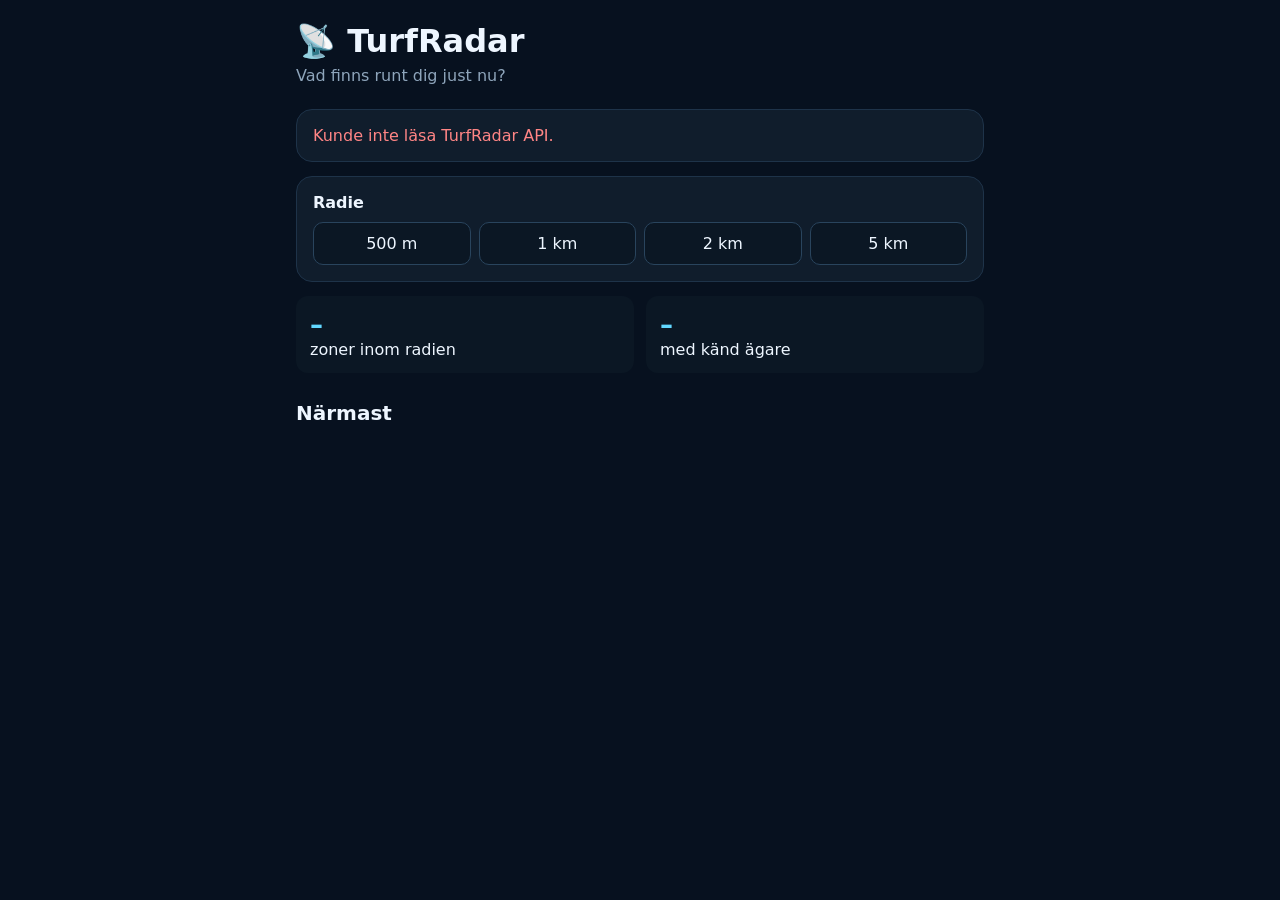
==== frontend/index.html @ 3312d566 "Add TurfRadar API and mobile dashboard" ====
<!doctype html>
<html lang="sv">
<head>
    <meta charset="utf-8">
    <meta name="viewport" content="width=device-width,initial-scale=1">
    <meta name="theme-color" content="#07111f">

    <title>TurfRadar</title>

    <style>
        :root {
            color-scheme: dark;
            font-family: system-ui, -apple-system, BlinkMacSystemFont,
                "Segoe UI", sans-serif;
        }

        * {
            box-sizing: border-box;
        }

        body {
            margin: 0;
            background: #07111f;
            color: #eef6ff;
        }

        main {
            max-width: 720px;
            margin: 0 auto;
            padding: 22px 16px 60px;
        }

        header {
            margin-bottom: 24px;
        }

        h1 {
            margin: 0;
            font-size: 32px;
        }

        .subtitle {
            margin-top: 6px;
            color: #8ea5bb;
        }

        .card {
            background: #101d2c;
            border: 1px solid #1e3349;
            border-radius: 16px;
            padding: 16px;
            margin-bottom: 14px;
        }

        .user {
            font-size: 22px;
            font-weight: 700;
        }

        .meta {
            color: #9bb0c4;
            margin-top: 6px;
        }

        .stats {
            display: grid;
            grid-template-columns: 1fr 1fr;
            gap: 12px;
        }

        .stat {
            background: #0b1724;
            border-radius: 12px;
            padding: 14px;
        }

        .stat strong {
            display: block;
            font-size: 26px;
            color: #62d7ff;
        }

        h2 {
            margin-top: 28px;
            margin-bottom: 12px;
            font-size: 20px;
        }

        .zone {
            display: grid;
            grid-template-columns: 1fr auto;
            gap: 8px;
            align-items: center;
        }

        .zone-name {
            font-weight: 700;
            font-size: 17px;
        }

        .owner {
            color: #a9bdd0;
            margin-top: 3px;
        }

        .neutral {
            color: #ffd166;
        }

        .distance {
            font-weight: 700;
            color: #62d7ff;
            white-space: nowrap;
        }

        .error {
            color: #ff8585;
	}

	.settings-label {
    	    font-weight: 700;
    	    margin-bottom: 10px;
	}

	.radius-buttons {
    	    display: grid;
    	    grid-template-columns: repeat(4, 1fr);
    	    gap: 8px;
	}

	.radius-buttons button {
    	    border: 1px solid #29445d;
    	    border-radius: 10px;
    	    padding: 11px 6px;
    	    background: #0b1724;
    	    color: #eef6ff;
    	    font: inherit;
	}

	.radius-buttons button.active {
    	    background: #147ea8;
    	    border-color: #62d7ff;
	}
	    
    </style>
</head>

<body>
<main>
    <header>
        <h1>📡 TurfRadar</h1>
        <div class="subtitle">Vad finns runt dig just nu?</div>
    </header>

    <section class="card" id="profile">
        Laddar radar...
    </section>
    <section class="card">
    <div class="settings-label">Radie</div>

    <div class="radius-buttons">
        <button data-radius="500">500 m</button>
        <button data-radius="1000">1 km</button>
        <button data-radius="2000">2 km</button>
        <button data-radius="5000">5 km</button>
    </div>
    </section>


    <section class="stats">
        <div class="stat">
            <strong id="zone-count">–</strong>
            zoner inom radien
        </div>

        <div class="stat">
            <strong id="owned-count">–</strong>
            med känd ägare
        </div>
    </section>

    <h2>Närmast</h2>

    <section id="zones"></section>
</main>

<script>
function formatAge(seconds) {
    if (seconds < 60) {
        return `${seconds} sek sedan`;
    }

    const minutes = Math.floor(seconds / 60);

    if (minutes < 60) {
        return `${minutes} min sedan`;
    }

    const hours = Math.floor(minutes / 60);
    const remaining = minutes % 60;

    return `${hours} h ${remaining} min sedan`;
}

async function loadRadar() {
    const profile = document.getElementById("profile");

    try {
        const response = await fetch("/turfradar/api/radar");

        if (!response.ok) {
            throw new Error(`HTTP ${response.status}`);
        }

        const data = await response.json();

	updateRadiusButtons(data.user.radiusM);    

        profile.innerHTML = `
            <div class="user">${data.user.name}</div>
            <div class="meta">
                📍 Senaste position:
                ${formatAge(data.user.positionAgeSeconds)}
            </div>
            <div class="meta">
                🎯 Radie:
                ${(data.user.radiusM / 1000).toFixed(1)} km
            </div>
        `;

        document.getElementById("zone-count").textContent =
            data.summary.zones;

        document.getElementById("owned-count").textContent =
            data.summary.ownedZones;

        const zones = document.getElementById("zones");
        zones.innerHTML = "";

        for (const zone of data.zones) {
            const card = document.createElement("div");
            card.className = "card zone";

            const owner = zone.current_owner_name
                ? zone.current_owner_name
                : "Neutral";

            const ownerClass = zone.current_owner_name
                ? "owner"
                : "owner neutral";

            card.innerHTML = `
                <div>
                    <div class="zone-name">${zone.name}</div>
                    <div class="${ownerClass}">
                        ${owner}
                    </div>
                </div>

                <div class="distance">
                    ${zone.distance_m} m
                </div>
            `;

            zones.appendChild(card);
        }
    } catch (error) {
        profile.innerHTML = `
            <div class="error">
                Kunde inte läsa TurfRadar API.
            </div>
        `;
    }
}
function updateRadiusButtons(radiusM) {
    document
        .querySelectorAll("[data-radius]")
        .forEach(button => {
            button.classList.toggle(
                "active",
                Number(button.dataset.radius) === radiusM
            );
        });
}

document
    .querySelectorAll("[data-radius]")
    .forEach(button => {
        button.addEventListener("click", async () => {
            const radiusM = Number(button.dataset.radius);

            const response = await fetch(
                "/turfradar/api/settings",
                {
                    method: "PATCH",
                    headers: {
                        "Content-Type": "application/json"
                    },
                    body: JSON.stringify({ radiusM })
                }
            );

            if (response.ok) {
                await loadRadar();
            }
        });
    });
loadRadar();
</script>
</body>
</html>
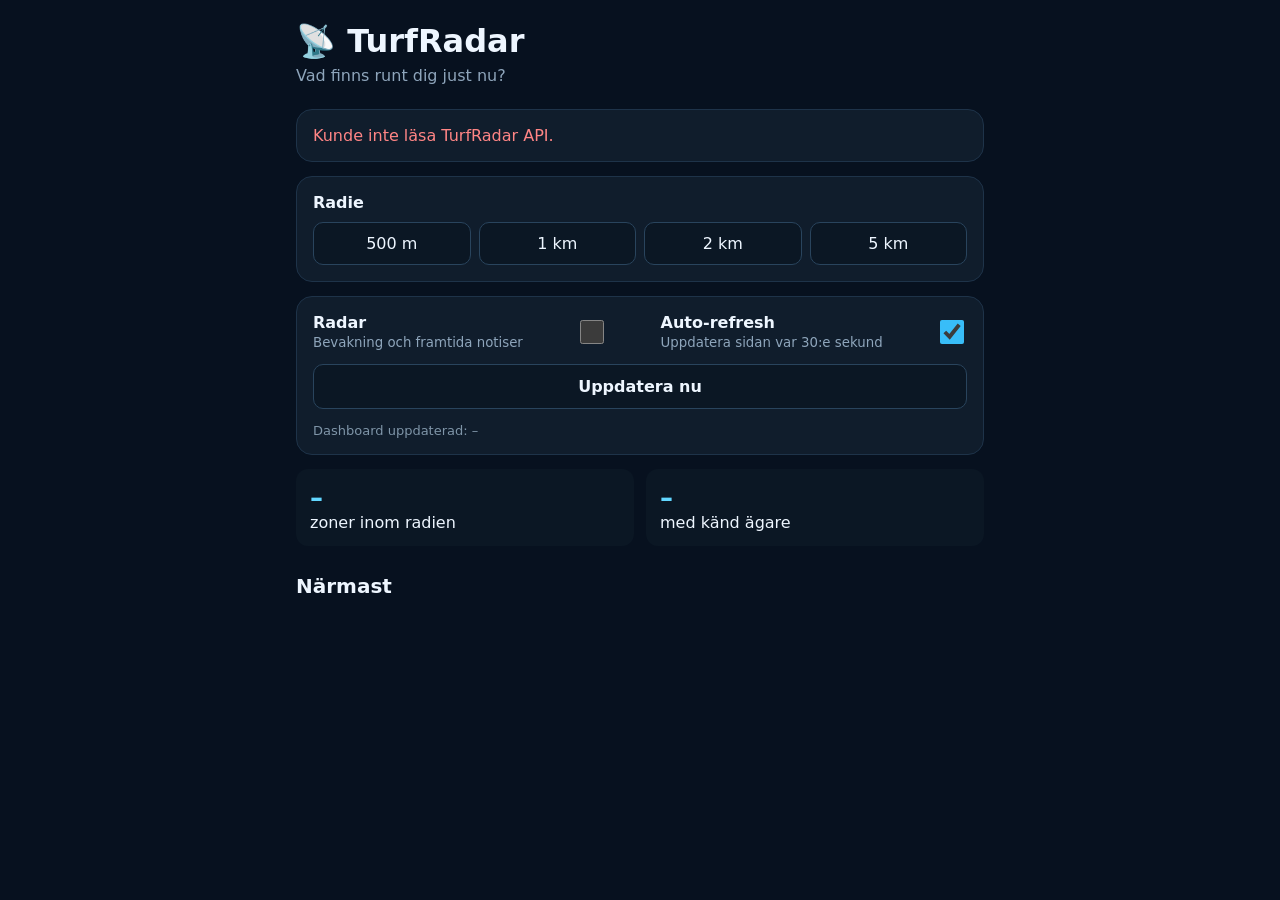
==== commit 10763a85: "Add deployment workflow and radar controls" ====
--- a/frontend/index.html
+++ b/frontend/index.html
@@ -142,6 +142,51 @@
     	    border-color: #62d7ff;
 	}
 	    
+	.controls {
+    display: grid;
+    gap: 14px;
+}
+
+.toggle-row {
+    display: flex;
+    justify-content: space-between;
+    align-items: center;
+    gap: 20px;
+}
+
+.toggle-row span {
+    display: grid;
+    gap: 3px;
+}
+
+.toggle-row small {
+    color: #8ea5bb;
+}
+
+.toggle-row input {
+    width: 24px;
+    height: 24px;
+    accent-color: #38bdf8;
+}
+
+.refresh-button {
+    border: 1px solid #29445d;
+    border-radius: 10px;
+    padding: 12px;
+    background: #0b1724;
+    color: #eef6ff;
+    font: inherit;
+    font-weight: 700;
+}
+
+.refresh-button:active {
+    background: #162a3e;
+}
+
+.last-refresh {
+    color: #7f95a8;
+    font-size: 13px;
+}
     </style>
 </head>
 
@@ -166,6 +211,31 @@
     </div>
     </section>
 
+    <section class="card controls">
+    <label class="toggle-row">
+    <span>
+        <strong>Radar</strong>
+        <small>Bevakning och framtida notiser</small>
+    </span>
+
+    <input type="checkbox" id="radar-enabled">
+        <span>
+            <strong>Auto-refresh</strong>
+            <small>Uppdatera sidan var 30:e sekund</small>
+        </span>
+
+        <input type="checkbox" id="auto-refresh" checked>
+    </label>
+
+    <button id="refresh-now" class="refresh-button">
+        Uppdatera nu
+    </button>
+
+    <div class="last-refresh">
+        Dashboard uppdaterad:
+        <span id="last-refresh">–</span>
+    </div>
+</section>
 
     <section class="stats">
         <div class="stat">
@@ -214,6 +284,8 @@
 
         const data = await response.json();
 
+	document.getElementById("radar-enabled").checked =
+    	    data.user.radarEnabled;
 	updateRadiusButtons(data.user.radiusM);    
 
         profile.innerHTML = `
@@ -234,6 +306,9 @@
         document.getElementById("owned-count").textContent =
             data.summary.ownedZones;
 
+	document.getElementById("last-refresh").textContent =
+    	    new Date().toLocaleTimeString("sv-SE");
+
         const zones = document.getElementById("zones");
         zones.innerHTML = "";
 
@@ -305,7 +380,72 @@
             }
         });
     });
+const autoRefresh = document.getElementById("auto-refresh");
+const refreshNow = document.getElementById("refresh-now");
+
+let refreshTimer = null;
+
+const savedAutoRefresh =
+    localStorage.getItem("turfradar-auto-refresh");
+
+const radarEnabled =
+    document.getElementById("radar-enabled");
+
+radarEnabled.addEventListener("change", async () => {
+    const response = await fetch(
+        "/turfradar/api/settings",
+        {
+            method: "PATCH",
+            headers: {
+                "Content-Type": "application/json"
+            },
+            body: JSON.stringify({
+                radarEnabled: radarEnabled.checked
+            })
+        }
+    );
+
+    if (!response.ok) {
+        radarEnabled.checked = !radarEnabled.checked;
+        return;
+    }
+
+    await loadRadar();
+});
+
+if (savedAutoRefresh !== null) {
+    autoRefresh.checked = savedAutoRefresh === "true";
+}
+
+function configureAutoRefresh() {
+    if (refreshTimer) {
+        clearInterval(refreshTimer);
+        refreshTimer = null;
+    }
+
+    if (autoRefresh.checked) {
+        refreshTimer = setInterval(
+            loadRadar,
+            30000
+        );
+    }
+}
+
+autoRefresh.addEventListener("change", () => {
+    localStorage.setItem(
+        "turfradar-auto-refresh",
+        autoRefresh.checked
+    );
+
+    configureAutoRefresh();
+});
+
+refreshNow.addEventListener("click", () => {
+    loadRadar();
+});
+
 loadRadar();
+configureAutoRefresh();
 </script>
 </body>
 </html>
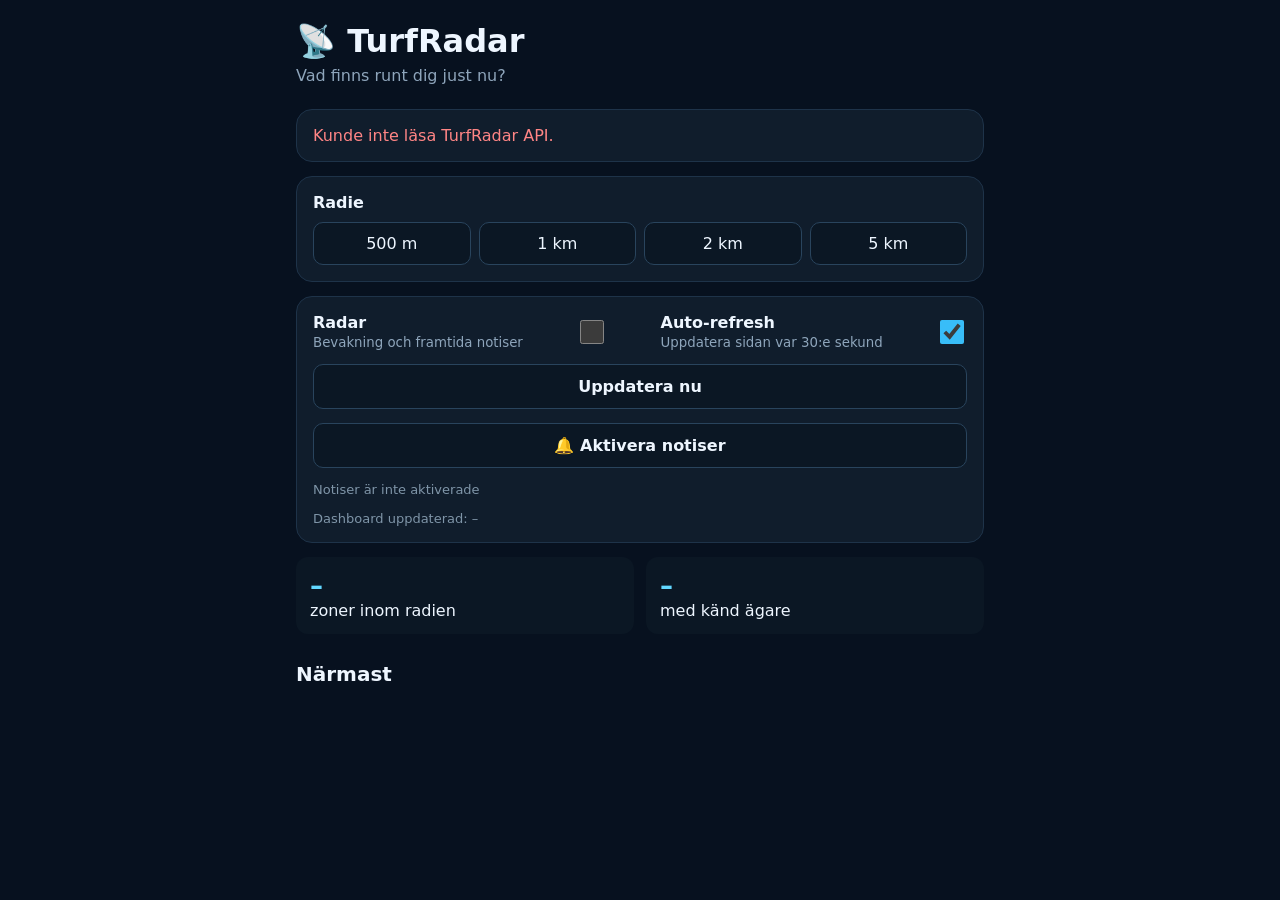
==== commit 4371ef9f: "Add PWA and Web Push support" ====
--- a/frontend/index.html
+++ b/frontend/index.html
@@ -6,6 +6,17 @@
     <meta name="theme-color" content="#07111f">
 
     <title>TurfRadar</title>
+
+<link rel="manifest" href="/turfradar/manifest.webmanifest">
+
+<link
+    rel="apple-touch-icon"
+    href="/turfradar/icons/apple-touch-icon.png"
+>
+
+<meta name="apple-mobile-web-app-capable" content="yes">
+<meta name="apple-mobile-web-app-title" content="TurfRadar">
+<meta name="apple-mobile-web-app-status-bar-style" content="black-translucent">
 
     <style>
         :root {
@@ -230,6 +241,13 @@
     <button id="refresh-now" class="refresh-button">
         Uppdatera nu
     </button>
+    <button id="enable-push" class="refresh-button">
+    🔔 Aktivera notiser
+</button>
+
+<div class="last-refresh" id="push-status">
+    Notiser är inte aktiverade
+</div>
 
     <div class="last-refresh">
         Dashboard uppdaterad:
@@ -347,6 +365,23 @@
         `;
     }
 }
+
+function urlBase64ToUint8Array(base64String) {
+    const padding =
+        "=".repeat((4 - base64String.length % 4) % 4);
+
+    const base64 =
+        (base64String + padding)
+            .replace(/-/g, "+")
+            .replace(/_/g, "/");
+
+    const rawData = window.atob(base64);
+
+    return Uint8Array.from(
+        [...rawData].map(char => char.charCodeAt(0))
+    );
+}
+
 function updateRadiusButtons(radiusM) {
     document
         .querySelectorAll("[data-radius]")
@@ -382,6 +417,92 @@
     });
 const autoRefresh = document.getElementById("auto-refresh");
 const refreshNow = document.getElementById("refresh-now");
+
+const enablePush =
+    document.getElementById("enable-push");
+
+const pushStatus =
+    document.getElementById("push-status");
+
+
+enablePush.addEventListener("click", async () => {
+    try {
+        pushStatus.textContent =
+            "Aktiverar notiser...";
+
+        const permission =
+            await Notification.requestPermission();
+
+        if (permission !== "granted") {
+            pushStatus.textContent =
+                "Notiser tilläts inte";
+            return;
+        }
+
+        const registration =
+            await navigator.serviceWorker.ready;
+
+        const keyResponse = await fetch(
+            "/turfradar/api/push/public-key"
+        );
+
+        if (!keyResponse.ok) {
+            throw new Error(
+                "Could not fetch VAPID public key"
+            );
+        }
+
+        const keyData =
+            await keyResponse.json();
+
+        let subscription =
+            await registration.pushManager.getSubscription();
+
+        if (!subscription) {
+            subscription =
+                await registration.pushManager.subscribe({
+                    userVisibleOnly: true,
+                    applicationServerKey:
+                        urlBase64ToUint8Array(
+                            keyData.publicKey
+                        )
+                });
+        }
+
+        const subscribeResponse = await fetch(
+            "/turfradar/api/push/subscribe",
+            {
+                method: "POST",
+                headers: {
+                    "Content-Type": "application/json"
+                },
+                body: JSON.stringify(
+                    subscription.toJSON()
+                )
+            }
+        );
+
+        if (!subscribeResponse.ok) {
+            throw new Error(
+                "Could not save push subscription"
+            );
+        }
+
+        pushStatus.textContent =
+            "🔔 Notiser aktiverade";
+
+        enablePush.textContent =
+            "Notiser aktiverade";
+
+        enablePush.disabled = true;
+
+    } catch (error) {
+        console.error(error);
+
+        pushStatus.textContent =
+            "Kunde inte aktivera notiser";
+    }
+});
 
 let refreshTimer = null;
 
@@ -447,5 +568,14 @@
 loadRadar();
 configureAutoRefresh();
 </script>
+<script>
+if ("serviceWorker" in navigator) {
+    window.addEventListener("load", () => {
+        navigator.serviceWorker.register(
+            "/turfradar/service-worker.js"
+        );
+    });
+}
+</script>
 </body>
 </html>
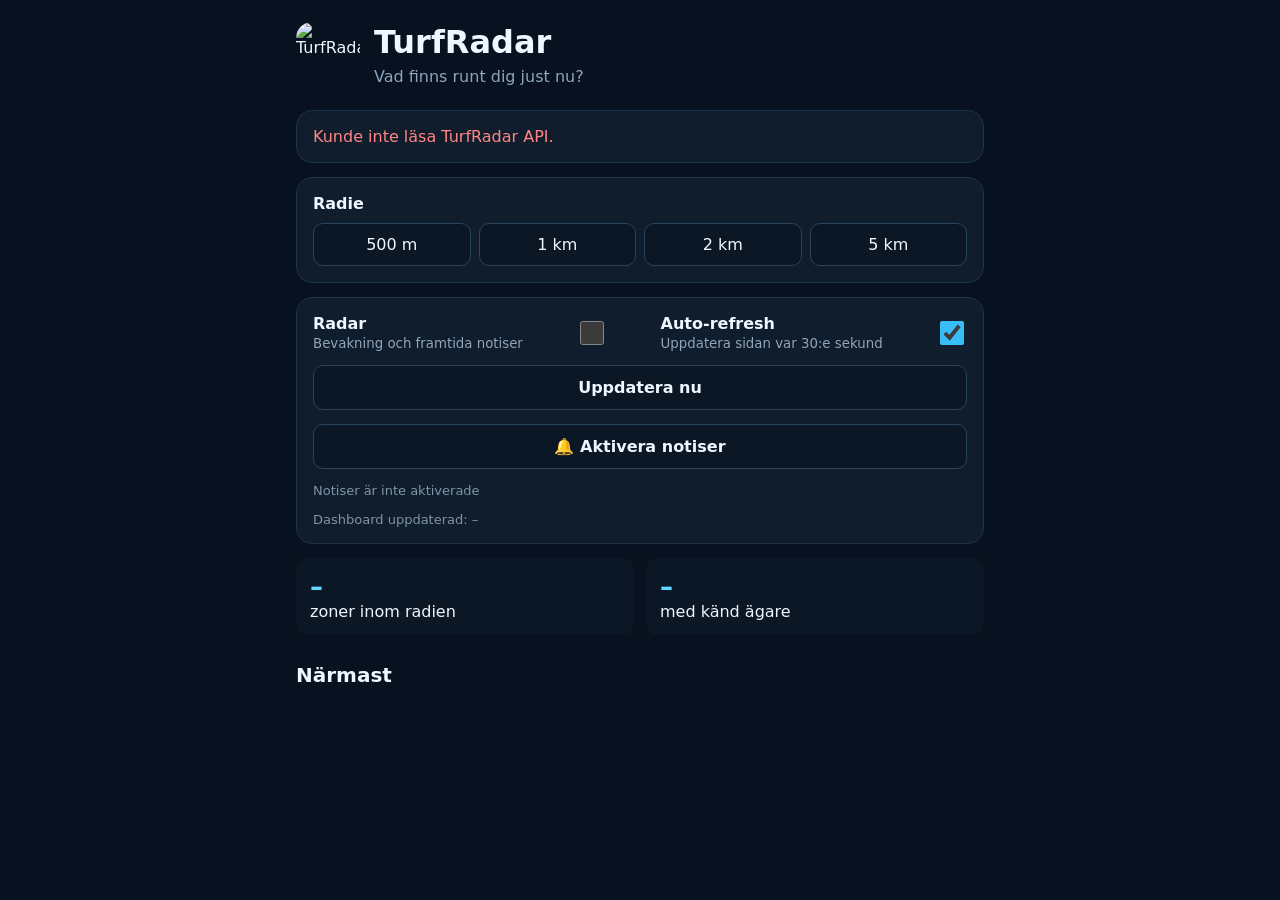
==== commit 49eabf9f: "Document live unikaturfare tracking" ====
--- a/frontend/index.html
+++ b/frontend/index.html
@@ -28,6 +28,23 @@
         * {
             box-sizing: border-box;
         }
+	.brand {
+    	    display: flex;
+    	    align-items: center;
+    	    gap: 14px;
+   	    margin-bottom: 24px;
+	}	
+
+	.brand-logo {
+    	    width: 64px;
+            height: 64px;
+    	    border-radius: 16px;
+    	    flex-shrink: 0;
+	}
+
+	.brand h1 {
+    	    margin: 0;
+	}
 
         body {
             margin: 0;
@@ -203,9 +220,17 @@
 
 <body>
 <main>
-    <header>
-        <h1>📡 TurfRadar</h1>
+    <header class="brand">
+    	<img
+            src="/turfradar/icons/icon-192.png"
+            alt="TurfRadar"
+            class="brand-logo"
+    	>
+
+    <div>
+        <h1>TurfRadar</h1>
         <div class="subtitle">Vad finns runt dig just nu?</div>
+    </div>
     </header>
 
     <section class="card" id="profile">
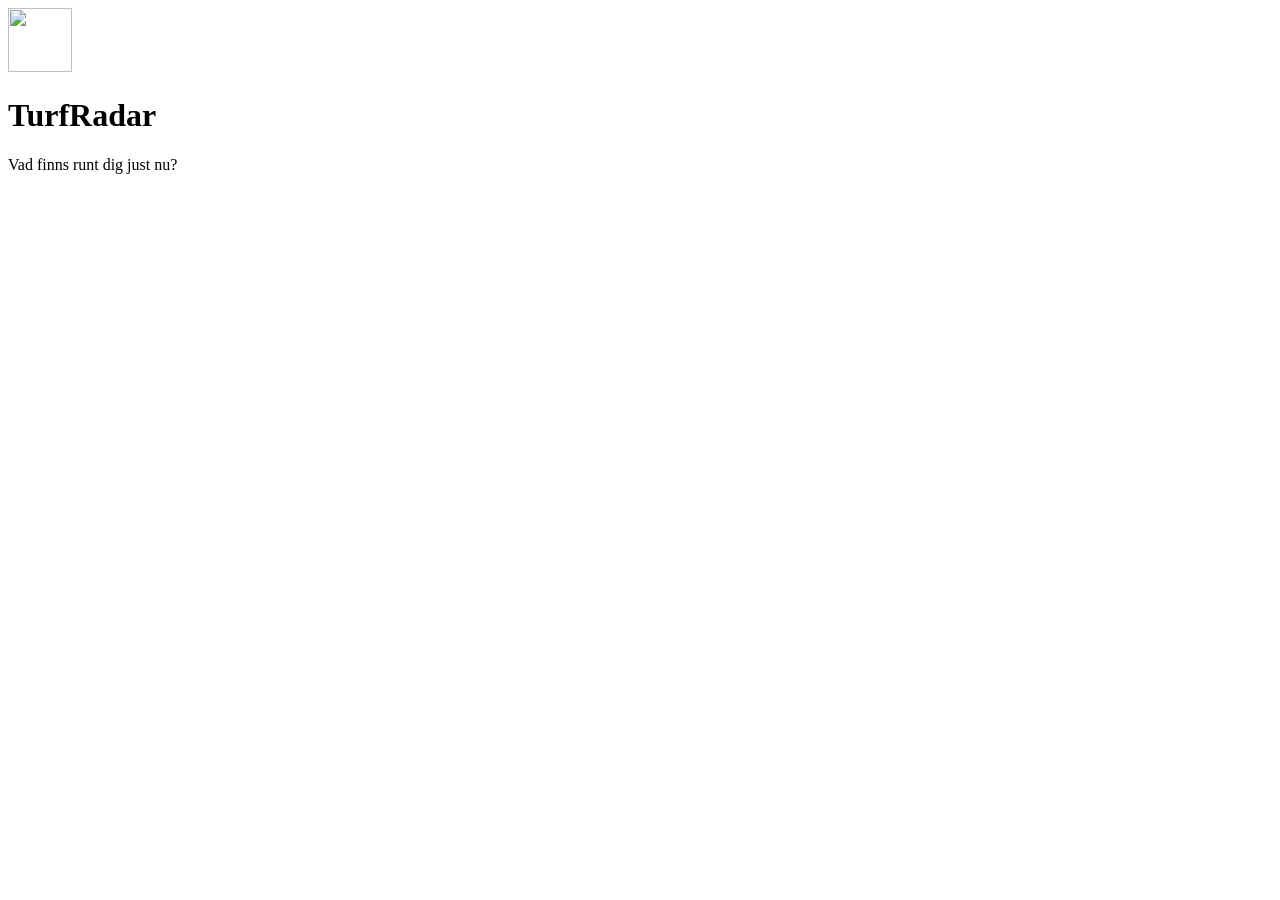
==== commit 7aa577ee: "Add multi-user authentication and PWA onboarding" ====
--- a/frontend/index.html
+++ b/frontend/index.html
@@ -2,605 +2,91 @@
 <html lang="sv">
 <head>
     <meta charset="utf-8">
-    <meta name="viewport" content="width=device-width,initial-scale=1">
+    <meta name="viewport" content="width=device-width, initial-scale=1">
     <meta name="theme-color" content="#07111f">
-
+    <meta name="description" content="TurfRadar visar Turf-möjligheter runt din senaste position.">
     <title>TurfRadar</title>
-
-<link rel="manifest" href="/turfradar/manifest.webmanifest">
-
-<link
-    rel="apple-touch-icon"
-    href="/turfradar/icons/apple-touch-icon.png"
->
-
-<meta name="apple-mobile-web-app-capable" content="yes">
-<meta name="apple-mobile-web-app-title" content="TurfRadar">
-<meta name="apple-mobile-web-app-status-bar-style" content="black-translucent">
-
-    <style>
-        :root {
-            color-scheme: dark;
-            font-family: system-ui, -apple-system, BlinkMacSystemFont,
-                "Segoe UI", sans-serif;
-        }
-
-        * {
-            box-sizing: border-box;
-        }
-	.brand {
-    	    display: flex;
-    	    align-items: center;
-    	    gap: 14px;
-   	    margin-bottom: 24px;
-	}	
-
-	.brand-logo {
-    	    width: 64px;
-            height: 64px;
-    	    border-radius: 16px;
-    	    flex-shrink: 0;
-	}
-
-	.brand h1 {
-    	    margin: 0;
-	}
-
-        body {
-            margin: 0;
-            background: #07111f;
-            color: #eef6ff;
-        }
-
-        main {
-            max-width: 720px;
-            margin: 0 auto;
-            padding: 22px 16px 60px;
-        }
-
-        header {
-            margin-bottom: 24px;
-        }
-
-        h1 {
-            margin: 0;
-            font-size: 32px;
-        }
-
-        .subtitle {
-            margin-top: 6px;
-            color: #8ea5bb;
-        }
-
-        .card {
-            background: #101d2c;
-            border: 1px solid #1e3349;
-            border-radius: 16px;
-            padding: 16px;
-            margin-bottom: 14px;
-        }
-
-        .user {
-            font-size: 22px;
-            font-weight: 700;
-        }
-
-        .meta {
-            color: #9bb0c4;
-            margin-top: 6px;
-        }
-
-        .stats {
-            display: grid;
-            grid-template-columns: 1fr 1fr;
-            gap: 12px;
-        }
-
-        .stat {
-            background: #0b1724;
-            border-radius: 12px;
-            padding: 14px;
-        }
-
-        .stat strong {
-            display: block;
-            font-size: 26px;
-            color: #62d7ff;
-        }
-
-        h2 {
-            margin-top: 28px;
-            margin-bottom: 12px;
-            font-size: 20px;
-        }
-
-        .zone {
-            display: grid;
-            grid-template-columns: 1fr auto;
-            gap: 8px;
-            align-items: center;
-        }
-
-        .zone-name {
-            font-weight: 700;
-            font-size: 17px;
-        }
-
-        .owner {
-            color: #a9bdd0;
-            margin-top: 3px;
-        }
-
-        .neutral {
-            color: #ffd166;
-        }
-
-        .distance {
-            font-weight: 700;
-            color: #62d7ff;
-            white-space: nowrap;
-        }
-
-        .error {
-            color: #ff8585;
-	}
-
-	.settings-label {
-    	    font-weight: 700;
-    	    margin-bottom: 10px;
-	}
-
-	.radius-buttons {
-    	    display: grid;
-    	    grid-template-columns: repeat(4, 1fr);
-    	    gap: 8px;
-	}
-
-	.radius-buttons button {
-    	    border: 1px solid #29445d;
-    	    border-radius: 10px;
-    	    padding: 11px 6px;
-    	    background: #0b1724;
-    	    color: #eef6ff;
-    	    font: inherit;
-	}
-
-	.radius-buttons button.active {
-    	    background: #147ea8;
-    	    border-color: #62d7ff;
-	}
-	    
-	.controls {
-    display: grid;
-    gap: 14px;
-}
-
-.toggle-row {
-    display: flex;
-    justify-content: space-between;
-    align-items: center;
-    gap: 20px;
-}
-
-.toggle-row span {
-    display: grid;
-    gap: 3px;
-}
-
-.toggle-row small {
-    color: #8ea5bb;
-}
-
-.toggle-row input {
-    width: 24px;
-    height: 24px;
-    accent-color: #38bdf8;
-}
-
-.refresh-button {
-    border: 1px solid #29445d;
-    border-radius: 10px;
-    padding: 12px;
-    background: #0b1724;
-    color: #eef6ff;
-    font: inherit;
-    font-weight: 700;
-}
-
-.refresh-button:active {
-    background: #162a3e;
-}
-
-.last-refresh {
-    color: #7f95a8;
-    font-size: 13px;
-}
-    </style>
+    <link rel="manifest" href="/turfradar/manifest.webmanifest">
+    <link rel="stylesheet" href="/turfradar/styles.css">
+    <link rel="apple-touch-icon" href="/turfradar/icons/apple-touch-icon.png">
+    <meta name="apple-mobile-web-app-capable" content="yes">
+    <meta name="apple-mobile-web-app-title" content="TurfRadar">
+    <meta name="apple-mobile-web-app-status-bar-style" content="black-translucent">
 </head>
-
 <body>
-<main>
+<main class="app-shell">
     <header class="brand">
-    	<img
-            src="/turfradar/icons/icon-192.png"
-            alt="TurfRadar"
-            class="brand-logo"
-    	>
-
-    <div>
-        <h1>TurfRadar</h1>
-        <div class="subtitle">Vad finns runt dig just nu?</div>
-    </div>
+        <img src="/turfradar/icons/icon-192.png" alt="" class="brand-logo" width="64" height="64">
+        <div>
+            <h1>TurfRadar</h1>
+            <p class="subtitle">Vad finns runt dig just nu?</p>
+        </div>
     </header>
 
-    <section class="card" id="profile">
-        Laddar radar...
-    </section>
-    <section class="card">
-    <div class="settings-label">Radie</div>
+    <section id="notice" class="notice" hidden aria-live="polite"></section>
 
-    <div class="radius-buttons">
-        <button data-radius="500">500 m</button>
-        <button data-radius="1000">1 km</button>
-        <button data-radius="2000">2 km</button>
-        <button data-radius="5000">5 km</button>
-    </div>
+    <section id="auth-card" class="card auth-card" hidden>
+        <h2>Logga in på TurfRadar</h2>
+        <p class="auth-copy">Ange e-postadressen som är kopplad till ditt Turf-konto. Vi skickar en engångslänk för verifiering.</p>
+        <form id="auth-form" class="auth-form">
+            <label for="auth-email">E-post</label>
+            <input id="auth-email" name="email" type="email" autocomplete="email" required placeholder="du@example.com">
+            <button type="submit" class="action-button" id="auth-submit">Skicka verifieringslänk</button>
+        </form>
+        <p id="auth-status" class="status-text" aria-live="polite"></p>
     </section>
 
-    <section class="card controls">
-    <label class="toggle-row">
-    <span>
-        <strong>Radar</strong>
-        <small>Bevakning och framtida notiser</small>
-    </span>
+    <div id="radar-app" hidden>
+        <section class="card" id="profile" aria-live="polite">
+            <div class="loading">Laddar radar...</div>
+        </section>
 
-    <input type="checkbox" id="radar-enabled">
-        <span>
-            <strong>Auto-refresh</strong>
-            <small>Uppdatera sidan var 30:e sekund</small>
-        </span>
+        <section class="stats" aria-label="Radarsammanfattning">
+            <div class="stat"><strong id="zone-count">-</strong><span>zoner inom radien</span></div>
+            <div class="stat"><strong id="owned-count">-</strong><span>med känd ägare</span></div>
+        </section>
 
-        <input type="checkbox" id="auto-refresh" checked>
-    </label>
-
-    <button id="refresh-now" class="refresh-button">
-        Uppdatera nu
-    </button>
-    <button id="enable-push" class="refresh-button">
-    🔔 Aktivera notiser
-</button>
-
-<div class="last-refresh" id="push-status">
-    Notiser är inte aktiverade
-</div>
-
-    <div class="last-refresh">
-        Dashboard uppdaterad:
-        <span id="last-refresh">–</span>
-    </div>
-</section>
-
-    <section class="stats">
-        <div class="stat">
-            <strong id="zone-count">–</strong>
-            zoner inom radien
+        <div class="settings-header">
+            <h2>Inställningar</h2>
+            <button type="button" id="toggle-settings" class="settings-toggle" aria-expanded="false" aria-controls="settings-panel">Visa inställningar</button>
         </div>
 
-        <div class="stat">
-            <strong id="owned-count">–</strong>
-            med känd ägare
+        <div id="settings-panel" hidden>
+            <section class="card" aria-labelledby="radius-heading">
+                <h3 id="radius-heading" class="settings-label">Radie</h3>
+                <div class="radius-buttons" role="group" aria-label="Välj radarradie">
+                    <button type="button" data-radius="500">500 m</button>
+                    <button type="button" data-radius="1000">1 km</button>
+                    <button type="button" data-radius="2000">2 km</button>
+                    <button type="button" data-radius="5000">5 km</button>
+                </div>
+            </section>
+
+            <section class="card controls" aria-label="Radarinställningar">
+                <label class="toggle-row" for="radar-enabled">
+                    <span><strong>Radar</strong><small>Bevakning och framtida notiser</small></span>
+                    <input type="checkbox" id="radar-enabled">
+                </label>
+                <label class="toggle-row" for="auto-refresh">
+                    <span><strong>Auto-refresh</strong><small>Uppdatera sidan var 30:e sekund</small></span>
+                    <input type="checkbox" id="auto-refresh" checked>
+                </label>
+                <div class="button-row">
+                    <button type="button" id="refresh-now" class="action-button">Uppdatera nu</button>
+                    <button type="button" id="enable-push" class="action-button">Aktivera notiser</button>
+                </div>
+                <p class="status-text" id="push-status" aria-live="polite">Notiser är inte aktiverade</p>
+                <p class="status-text">Dashboard uppdaterad: <span id="last-refresh">-</span></p>
+                <button type="button" id="logout" class="action-button logout-button">Logga ut</button>
+            </section>
         </div>
-    </section>
 
-    <h2>Närmast</h2>
-
-    <section id="zones"></section>
+        <section aria-labelledby="nearest-heading">
+            <h2 id="nearest-heading">Närmast</h2>
+            <div id="zones" class="zone-list" aria-live="polite"></div>
+        </section>
+    </div>
 </main>
-
-<script>
-function formatAge(seconds) {
-    if (seconds < 60) {
-        return `${seconds} sek sedan`;
-    }
-
-    const minutes = Math.floor(seconds / 60);
-
-    if (minutes < 60) {
-        return `${minutes} min sedan`;
-    }
-
-    const hours = Math.floor(minutes / 60);
-    const remaining = minutes % 60;
-
-    return `${hours} h ${remaining} min sedan`;
-}
-
-async function loadRadar() {
-    const profile = document.getElementById("profile");
-
-    try {
-        const response = await fetch("/turfradar/api/radar");
-
-        if (!response.ok) {
-            throw new Error(`HTTP ${response.status}`);
-        }
-
-        const data = await response.json();
-
-	document.getElementById("radar-enabled").checked =
-    	    data.user.radarEnabled;
-	updateRadiusButtons(data.user.radiusM);    
-
-        profile.innerHTML = `
-            <div class="user">${data.user.name}</div>
-            <div class="meta">
-                📍 Senaste position:
-                ${formatAge(data.user.positionAgeSeconds)}
-            </div>
-            <div class="meta">
-                🎯 Radie:
-                ${(data.user.radiusM / 1000).toFixed(1)} km
-            </div>
-        `;
-
-        document.getElementById("zone-count").textContent =
-            data.summary.zones;
-
-        document.getElementById("owned-count").textContent =
-            data.summary.ownedZones;
-
-	document.getElementById("last-refresh").textContent =
-    	    new Date().toLocaleTimeString("sv-SE");
-
-        const zones = document.getElementById("zones");
-        zones.innerHTML = "";
-
-        for (const zone of data.zones) {
-            const card = document.createElement("div");
-            card.className = "card zone";
-
-            const owner = zone.current_owner_name
-                ? zone.current_owner_name
-                : "Neutral";
-
-            const ownerClass = zone.current_owner_name
-                ? "owner"
-                : "owner neutral";
-
-            card.innerHTML = `
-                <div>
-                    <div class="zone-name">${zone.name}</div>
-                    <div class="${ownerClass}">
-                        ${owner}
-                    </div>
-                </div>
-
-                <div class="distance">
-                    ${zone.distance_m} m
-                </div>
-            `;
-
-            zones.appendChild(card);
-        }
-    } catch (error) {
-        profile.innerHTML = `
-            <div class="error">
-                Kunde inte läsa TurfRadar API.
-            </div>
-        `;
-    }
-}
-
-function urlBase64ToUint8Array(base64String) {
-    const padding =
-        "=".repeat((4 - base64String.length % 4) % 4);
-
-    const base64 =
-        (base64String + padding)
-            .replace(/-/g, "+")
-            .replace(/_/g, "/");
-
-    const rawData = window.atob(base64);
-
-    return Uint8Array.from(
-        [...rawData].map(char => char.charCodeAt(0))
-    );
-}
-
-function updateRadiusButtons(radiusM) {
-    document
-        .querySelectorAll("[data-radius]")
-        .forEach(button => {
-            button.classList.toggle(
-                "active",
-                Number(button.dataset.radius) === radiusM
-            );
-        });
-}
-
-document
-    .querySelectorAll("[data-radius]")
-    .forEach(button => {
-        button.addEventListener("click", async () => {
-            const radiusM = Number(button.dataset.radius);
-
-            const response = await fetch(
-                "/turfradar/api/settings",
-                {
-                    method: "PATCH",
-                    headers: {
-                        "Content-Type": "application/json"
-                    },
-                    body: JSON.stringify({ radiusM })
-                }
-            );
-
-            if (response.ok) {
-                await loadRadar();
-            }
-        });
-    });
-const autoRefresh = document.getElementById("auto-refresh");
-const refreshNow = document.getElementById("refresh-now");
-
-const enablePush =
-    document.getElementById("enable-push");
-
-const pushStatus =
-    document.getElementById("push-status");
-
-
-enablePush.addEventListener("click", async () => {
-    try {
-        pushStatus.textContent =
-            "Aktiverar notiser...";
-
-        const permission =
-            await Notification.requestPermission();
-
-        if (permission !== "granted") {
-            pushStatus.textContent =
-                "Notiser tilläts inte";
-            return;
-        }
-
-        const registration =
-            await navigator.serviceWorker.ready;
-
-        const keyResponse = await fetch(
-            "/turfradar/api/push/public-key"
-        );
-
-        if (!keyResponse.ok) {
-            throw new Error(
-                "Could not fetch VAPID public key"
-            );
-        }
-
-        const keyData =
-            await keyResponse.json();
-
-        let subscription =
-            await registration.pushManager.getSubscription();
-
-        if (!subscription) {
-            subscription =
-                await registration.pushManager.subscribe({
-                    userVisibleOnly: true,
-                    applicationServerKey:
-                        urlBase64ToUint8Array(
-                            keyData.publicKey
-                        )
-                });
-        }
-
-        const subscribeResponse = await fetch(
-            "/turfradar/api/push/subscribe",
-            {
-                method: "POST",
-                headers: {
-                    "Content-Type": "application/json"
-                },
-                body: JSON.stringify(
-                    subscription.toJSON()
-                )
-            }
-        );
-
-        if (!subscribeResponse.ok) {
-            throw new Error(
-                "Could not save push subscription"
-            );
-        }
-
-        pushStatus.textContent =
-            "🔔 Notiser aktiverade";
-
-        enablePush.textContent =
-            "Notiser aktiverade";
-
-        enablePush.disabled = true;
-
-    } catch (error) {
-        console.error(error);
-
-        pushStatus.textContent =
-            "Kunde inte aktivera notiser";
-    }
-});
-
-let refreshTimer = null;
-
-const savedAutoRefresh =
-    localStorage.getItem("turfradar-auto-refresh");
-
-const radarEnabled =
-    document.getElementById("radar-enabled");
-
-radarEnabled.addEventListener("change", async () => {
-    const response = await fetch(
-        "/turfradar/api/settings",
-        {
-            method: "PATCH",
-            headers: {
-                "Content-Type": "application/json"
-            },
-            body: JSON.stringify({
-                radarEnabled: radarEnabled.checked
-            })
-        }
-    );
-
-    if (!response.ok) {
-        radarEnabled.checked = !radarEnabled.checked;
-        return;
-    }
-
-    await loadRadar();
-});
-
-if (savedAutoRefresh !== null) {
-    autoRefresh.checked = savedAutoRefresh === "true";
-}
-
-function configureAutoRefresh() {
-    if (refreshTimer) {
-        clearInterval(refreshTimer);
-        refreshTimer = null;
-    }
-
-    if (autoRefresh.checked) {
-        refreshTimer = setInterval(
-            loadRadar,
-            30000
-        );
-    }
-}
-
-autoRefresh.addEventListener("change", () => {
-    localStorage.setItem(
-        "turfradar-auto-refresh",
-        autoRefresh.checked
-    );
-
-    configureAutoRefresh();
-});
-
-refreshNow.addEventListener("click", () => {
-    loadRadar();
-});
-
-loadRadar();
-configureAutoRefresh();
-</script>
-<script>
-if ("serviceWorker" in navigator) {
-    window.addEventListener("load", () => {
-        navigator.serviceWorker.register(
-            "/turfradar/service-worker.js"
-        );
-    });
-}
-</script>
+<script src="/turfradar/app.js" defer></script>
 </body>
 </html>
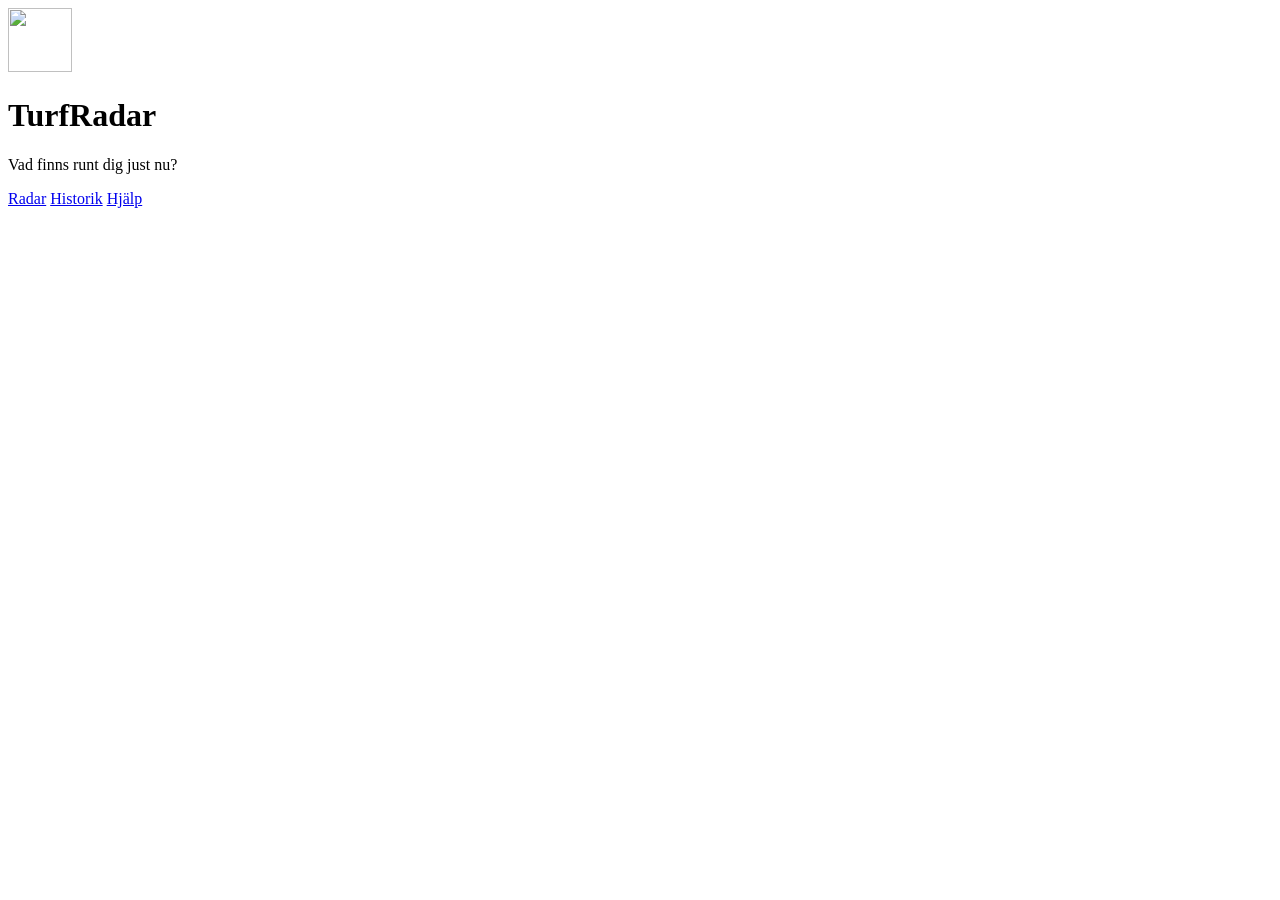
==== commit 44847880: "Add historical TvT import and live unique-player alerts" ====
--- a/frontend/index.html
+++ b/frontend/index.html
@@ -17,10 +17,15 @@
 <main class="app-shell">
     <header class="brand">
         <img src="/turfradar/icons/icon-192.png" alt="" class="brand-logo" width="64" height="64">
-        <div>
+        <div class="brand-copy">
             <h1>TurfRadar</h1>
             <p class="subtitle">Vad finns runt dig just nu?</p>
         </div>
+        <nav class="top-nav" aria-label="Huvudmeny">
+            <a href="/turfradar/" aria-current="page">Radar</a>
+            <a href="/turfradar/import.html">Historik</a>
+            <a href="/turfradar/help.html">Hjälp</a>
+        </nav>
     </header>
 
     <section id="notice" class="notice" hidden aria-live="polite"></section>
@@ -41,9 +46,8 @@
             <div class="loading">Laddar radar...</div>
         </section>
 
-        <section class="stats" aria-label="Radarsammanfattning">
-            <div class="stat"><strong id="zone-count">-</strong><span>zoner inom radien</span></div>
-            <div class="stat"><strong id="owned-count">-</strong><span>med känd ägare</span></div>
+        <section class="stats stats-single" aria-label="Unikaturfare">
+            <div class="stat"><strong id="zone-count">-</strong><span>unika turfare i närheten</span></div>
         </section>
 
         <div class="settings-header">
